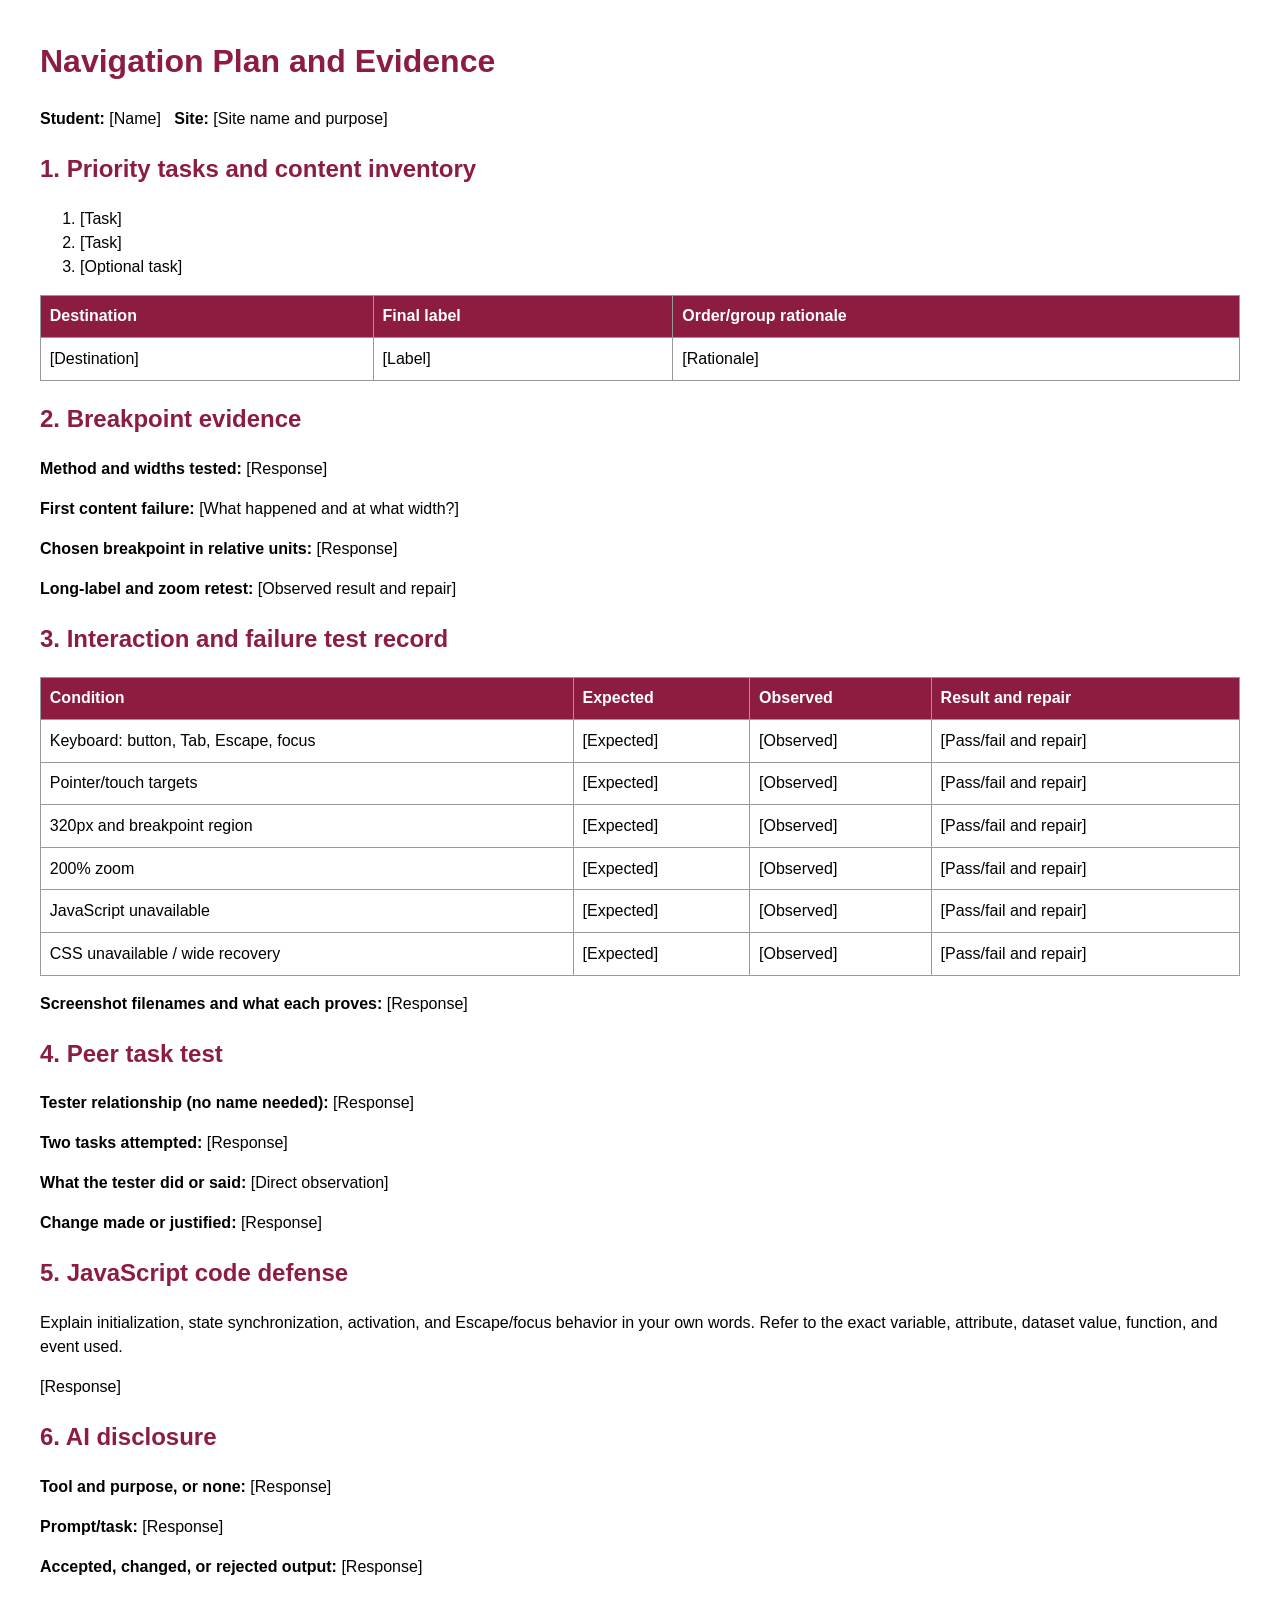
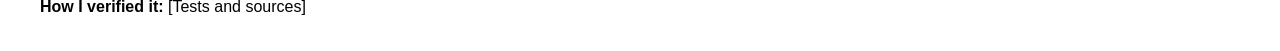
==== navigation-plan.html @ 7ec597da "Initial commit- starter files (no changes)" ====
<!doctype html><html lang="en"><head><meta charset="utf-8"><title>Navigation Plan and Evidence</title><style>body{max-width:75rem;margin:auto;padding:1rem;font:1rem/1.5 Arial,sans-serif}h1,h2{color:#8c1d40}table{width:100%;border-collapse:collapse}th,td{border:1px solid #999;padding:.55rem;text-align:left;vertical-align:top}th{background:#8c1d40;color:#fff}</style></head><body>
<h1>Navigation Plan and Evidence</h1><p><strong>Student:</strong> [Name] &nbsp; <strong>Site:</strong> [Site name and purpose]</p>
<h2>1. Priority tasks and content inventory</h2><ol><li>[Task]</li><li>[Task]</li><li>[Optional task]</li></ol><table><tr><th>Destination</th><th>Final label</th><th>Order/group rationale</th></tr><tr><td>[Destination]</td><td>[Label]</td><td>[Rationale]</td></tr></table>
<h2>2. Breakpoint evidence</h2><p><strong>Method and widths tested:</strong> [Response]</p><p><strong>First content failure:</strong> [What happened and at what width?]</p><p><strong>Chosen breakpoint in relative units:</strong> [Response]</p><p><strong>Long-label and zoom retest:</strong> [Observed result and repair]</p>
<h2>3. Interaction and failure test record</h2><table><tr><th>Condition</th><th>Expected</th><th>Observed</th><th>Result and repair</th></tr><tr><td>Keyboard: button, Tab, Escape, focus</td><td>[Expected]</td><td>[Observed]</td><td>[Pass/fail and repair]</td></tr><tr><td>Pointer/touch targets</td><td>[Expected]</td><td>[Observed]</td><td>[Pass/fail and repair]</td></tr><tr><td>320px and breakpoint region</td><td>[Expected]</td><td>[Observed]</td><td>[Pass/fail and repair]</td></tr><tr><td>200% zoom</td><td>[Expected]</td><td>[Observed]</td><td>[Pass/fail and repair]</td></tr><tr><td>JavaScript unavailable</td><td>[Expected]</td><td>[Observed]</td><td>[Pass/fail and repair]</td></tr><tr><td>CSS unavailable / wide recovery</td><td>[Expected]</td><td>[Observed]</td><td>[Pass/fail and repair]</td></tr></table><p><strong>Screenshot filenames and what each proves:</strong> [Response]</p>
<h2>4. Peer task test</h2><p><strong>Tester relationship (no name needed):</strong> [Response]</p><p><strong>Two tasks attempted:</strong> [Response]</p><p><strong>What the tester did or said:</strong> [Direct observation]</p><p><strong>Change made or justified:</strong> [Response]</p>
<h2>5. JavaScript code defense</h2><p>Explain initialization, state synchronization, activation, and Escape/focus behavior in your own words. Refer to the exact variable, attribute, dataset value, function, and event used.</p><p>[Response]</p>
<h2>6. AI disclosure</h2><p><strong>Tool and purpose, or none:</strong> [Response]</p><p><strong>Prompt/task:</strong> [Response]</p><p><strong>Accepted, changed, or rejected output:</strong> [Response]</p><p><strong>How I verified it:</strong> [Tests and sources]</p>
</body></html>
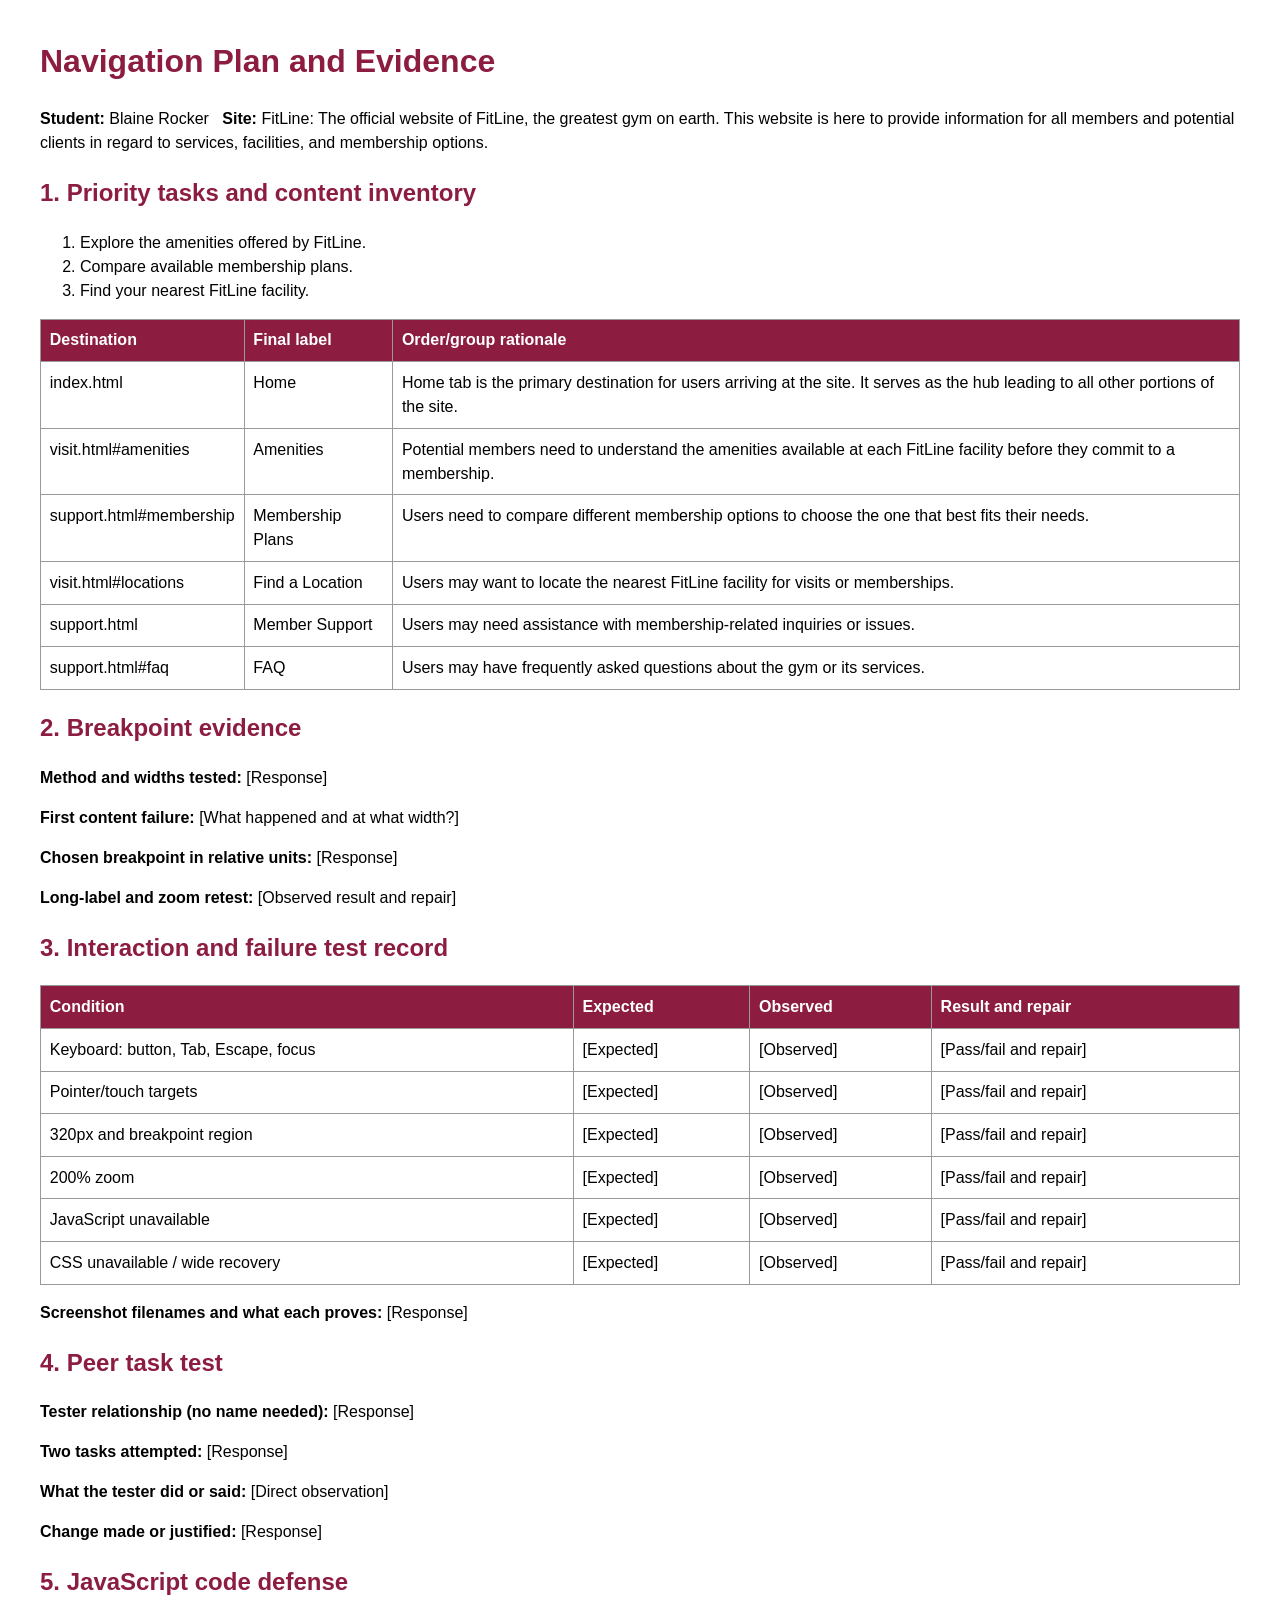
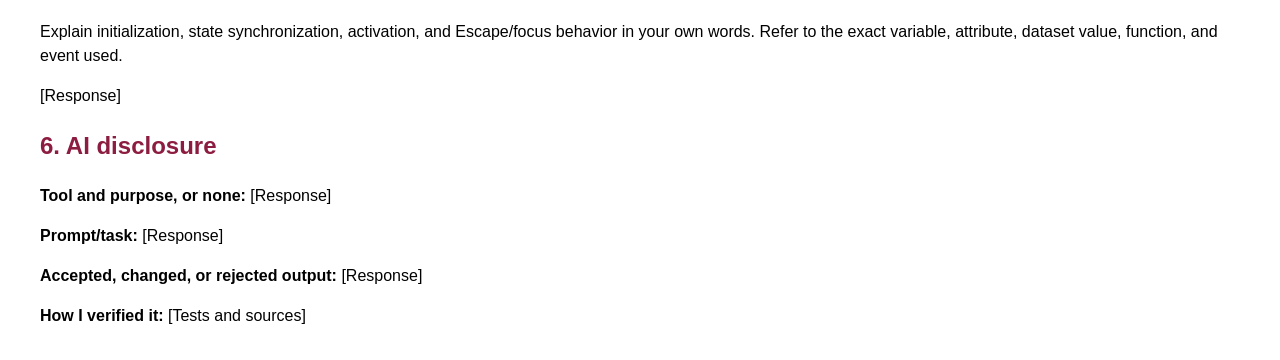
==== commit 90b36437: "defined site and site purpose, priority tasks and navigation" ====
--- a/navigation-plan.html
+++ b/navigation-plan.html
@@ -1,9 +1,153 @@
-<!doctype html><html lang="en"><head><meta charset="utf-8"><title>Navigation Plan and Evidence</title><style>body{max-width:75rem;margin:auto;padding:1rem;font:1rem/1.5 Arial,sans-serif}h1,h2{color:#8c1d40}table{width:100%;border-collapse:collapse}th,td{border:1px solid #999;padding:.55rem;text-align:left;vertical-align:top}th{background:#8c1d40;color:#fff}</style></head><body>
-<h1>Navigation Plan and Evidence</h1><p><strong>Student:</strong> [Name] &nbsp; <strong>Site:</strong> [Site name and purpose]</p>
-<h2>1. Priority tasks and content inventory</h2><ol><li>[Task]</li><li>[Task]</li><li>[Optional task]</li></ol><table><tr><th>Destination</th><th>Final label</th><th>Order/group rationale</th></tr><tr><td>[Destination]</td><td>[Label]</td><td>[Rationale]</td></tr></table>
-<h2>2. Breakpoint evidence</h2><p><strong>Method and widths tested:</strong> [Response]</p><p><strong>First content failure:</strong> [What happened and at what width?]</p><p><strong>Chosen breakpoint in relative units:</strong> [Response]</p><p><strong>Long-label and zoom retest:</strong> [Observed result and repair]</p>
-<h2>3. Interaction and failure test record</h2><table><tr><th>Condition</th><th>Expected</th><th>Observed</th><th>Result and repair</th></tr><tr><td>Keyboard: button, Tab, Escape, focus</td><td>[Expected]</td><td>[Observed]</td><td>[Pass/fail and repair]</td></tr><tr><td>Pointer/touch targets</td><td>[Expected]</td><td>[Observed]</td><td>[Pass/fail and repair]</td></tr><tr><td>320px and breakpoint region</td><td>[Expected]</td><td>[Observed]</td><td>[Pass/fail and repair]</td></tr><tr><td>200% zoom</td><td>[Expected]</td><td>[Observed]</td><td>[Pass/fail and repair]</td></tr><tr><td>JavaScript unavailable</td><td>[Expected]</td><td>[Observed]</td><td>[Pass/fail and repair]</td></tr><tr><td>CSS unavailable / wide recovery</td><td>[Expected]</td><td>[Observed]</td><td>[Pass/fail and repair]</td></tr></table><p><strong>Screenshot filenames and what each proves:</strong> [Response]</p>
-<h2>4. Peer task test</h2><p><strong>Tester relationship (no name needed):</strong> [Response]</p><p><strong>Two tasks attempted:</strong> [Response]</p><p><strong>What the tester did or said:</strong> [Direct observation]</p><p><strong>Change made or justified:</strong> [Response]</p>
-<h2>5. JavaScript code defense</h2><p>Explain initialization, state synchronization, activation, and Escape/focus behavior in your own words. Refer to the exact variable, attribute, dataset value, function, and event used.</p><p>[Response]</p>
-<h2>6. AI disclosure</h2><p><strong>Tool and purpose, or none:</strong> [Response]</p><p><strong>Prompt/task:</strong> [Response]</p><p><strong>Accepted, changed, or rejected output:</strong> [Response]</p><p><strong>How I verified it:</strong> [Tests and sources]</p>
-</body></html>
+<!doctype html>
+<html lang="en">
+
+<head>
+    <meta charset="utf-8">
+    <title>Navigation Plan and Evidence</title>
+    <style>
+        body {
+            max-width: 75rem;
+            margin: auto;
+            padding: 1rem;
+            font: 1rem/1.5 Arial, sans-serif
+        }
+
+        h1,
+        h2 {
+            color: #8c1d40
+        }
+
+        table {
+            width: 100%;
+            border-collapse: collapse
+        }
+
+        th,
+        td {
+            border: 1px solid #999;
+            padding: .55rem;
+            text-align: left;
+            vertical-align: top
+        }
+
+        th {
+            background: #8c1d40;
+            color: #fff
+        }
+    </style>
+</head>
+
+<body>
+    <h1>Navigation Plan and Evidence</h1>
+    <p><strong>Student:</strong> Blaine Rocker &nbsp; <strong>Site:</strong> FitLine: The official website of FitLine, the greatest gym on earth. This website is here to provide information for all members and potential clients in regard to services, facilities, and membership options.</p>
+    <h2>1. Priority tasks and content inventory</h2>
+    <ol>
+        <li>Explore the amenities offered by FitLine.</li>
+        <li>Compare available membership plans.</li>
+        <li>Find your nearest FitLine facility.</li>
+    </ol>
+    <table>
+        <tr>
+            <th>Destination</th>
+            <th>Final label</th>
+            <th>Order/group rationale</th>
+        </tr>
+        <tr>
+            <td>index.html</td>
+            <td>Home</td>
+            <td>Home tab is the primary destination for users arriving at the site. It serves as the hub leading to all other portions of the site.</td>
+        </tr>
+          <tr>
+            <td>visit.html#amenities</td>
+            <td>Amenities</td>
+            <td>Potential members need to understand the amenities available at each FitLine facility before they commit to a membership.</td>
+        </tr>
+          <tr>
+            <td>support.html#membership</td>
+            <td>Membership Plans</td>
+            <td>Users need to compare different membership options to choose the one that best fits their needs.</td>
+        </tr>
+          <tr>
+            <td>visit.html#locations</td>
+            <td>Find a Location</td>
+            <td>Users may want to locate the nearest FitLine facility for visits or memberships.</td>
+        </tr>
+          <tr>
+            <td>support.html</td>
+            <td>Member Support</td>
+            <td>Users may need assistance with membership-related inquiries or issues.</td>
+        </tr>
+          <tr>
+            <td>support.html#faq</td>
+            <td>FAQ</td>
+            <td>Users may have frequently asked questions about the gym or its services.</td>
+        </tr>
+    </table>
+    <h2>2. Breakpoint evidence</h2>
+    <p><strong>Method and widths tested:</strong> [Response]</p>
+    <p><strong>First content failure:</strong> [What happened and at what width?]</p>
+    <p><strong>Chosen breakpoint in relative units:</strong> [Response]</p>
+    <p><strong>Long-label and zoom retest:</strong> [Observed result and repair]</p>
+    <h2>3. Interaction and failure test record</h2>
+    <table>
+        <tr>
+            <th>Condition</th>
+            <th>Expected</th>
+            <th>Observed</th>
+            <th>Result and repair</th>
+        </tr>
+        <tr>
+            <td>Keyboard: button, Tab, Escape, focus</td>
+            <td>[Expected]</td>
+            <td>[Observed]</td>
+            <td>[Pass/fail and repair]</td>
+        </tr>
+        <tr>
+            <td>Pointer/touch targets</td>
+            <td>[Expected]</td>
+            <td>[Observed]</td>
+            <td>[Pass/fail and repair]</td>
+        </tr>
+        <tr>
+            <td>320px and breakpoint region</td>
+            <td>[Expected]</td>
+            <td>[Observed]</td>
+            <td>[Pass/fail and repair]</td>
+        </tr>
+        <tr>
+            <td>200% zoom</td>
+            <td>[Expected]</td>
+            <td>[Observed]</td>
+            <td>[Pass/fail and repair]</td>
+        </tr>
+        <tr>
+            <td>JavaScript unavailable</td>
+            <td>[Expected]</td>
+            <td>[Observed]</td>
+            <td>[Pass/fail and repair]</td>
+        </tr>
+        <tr>
+            <td>CSS unavailable / wide recovery</td>
+            <td>[Expected]</td>
+            <td>[Observed]</td>
+            <td>[Pass/fail and repair]</td>
+        </tr>
+    </table>
+    <p><strong>Screenshot filenames and what each proves:</strong> [Response]</p>
+    <h2>4. Peer task test</h2>
+    <p><strong>Tester relationship (no name needed):</strong> [Response]</p>
+    <p><strong>Two tasks attempted:</strong> [Response]</p>
+    <p><strong>What the tester did or said:</strong> [Direct observation]</p>
+    <p><strong>Change made or justified:</strong> [Response]</p>
+    <h2>5. JavaScript code defense</h2>
+    <p>Explain initialization, state synchronization, activation, and Escape/focus behavior in your own words. Refer to
+        the exact variable, attribute, dataset value, function, and event used.</p>
+    <p>[Response]</p>
+    <h2>6. AI disclosure</h2>
+    <p><strong>Tool and purpose, or none:</strong> [Response]</p>
+    <p><strong>Prompt/task:</strong> [Response]</p>
+    <p><strong>Accepted, changed, or rejected output:</strong> [Response]</p>
+    <p><strong>How I verified it:</strong> [Tests and sources]</p>
+</body>
+
+</html>
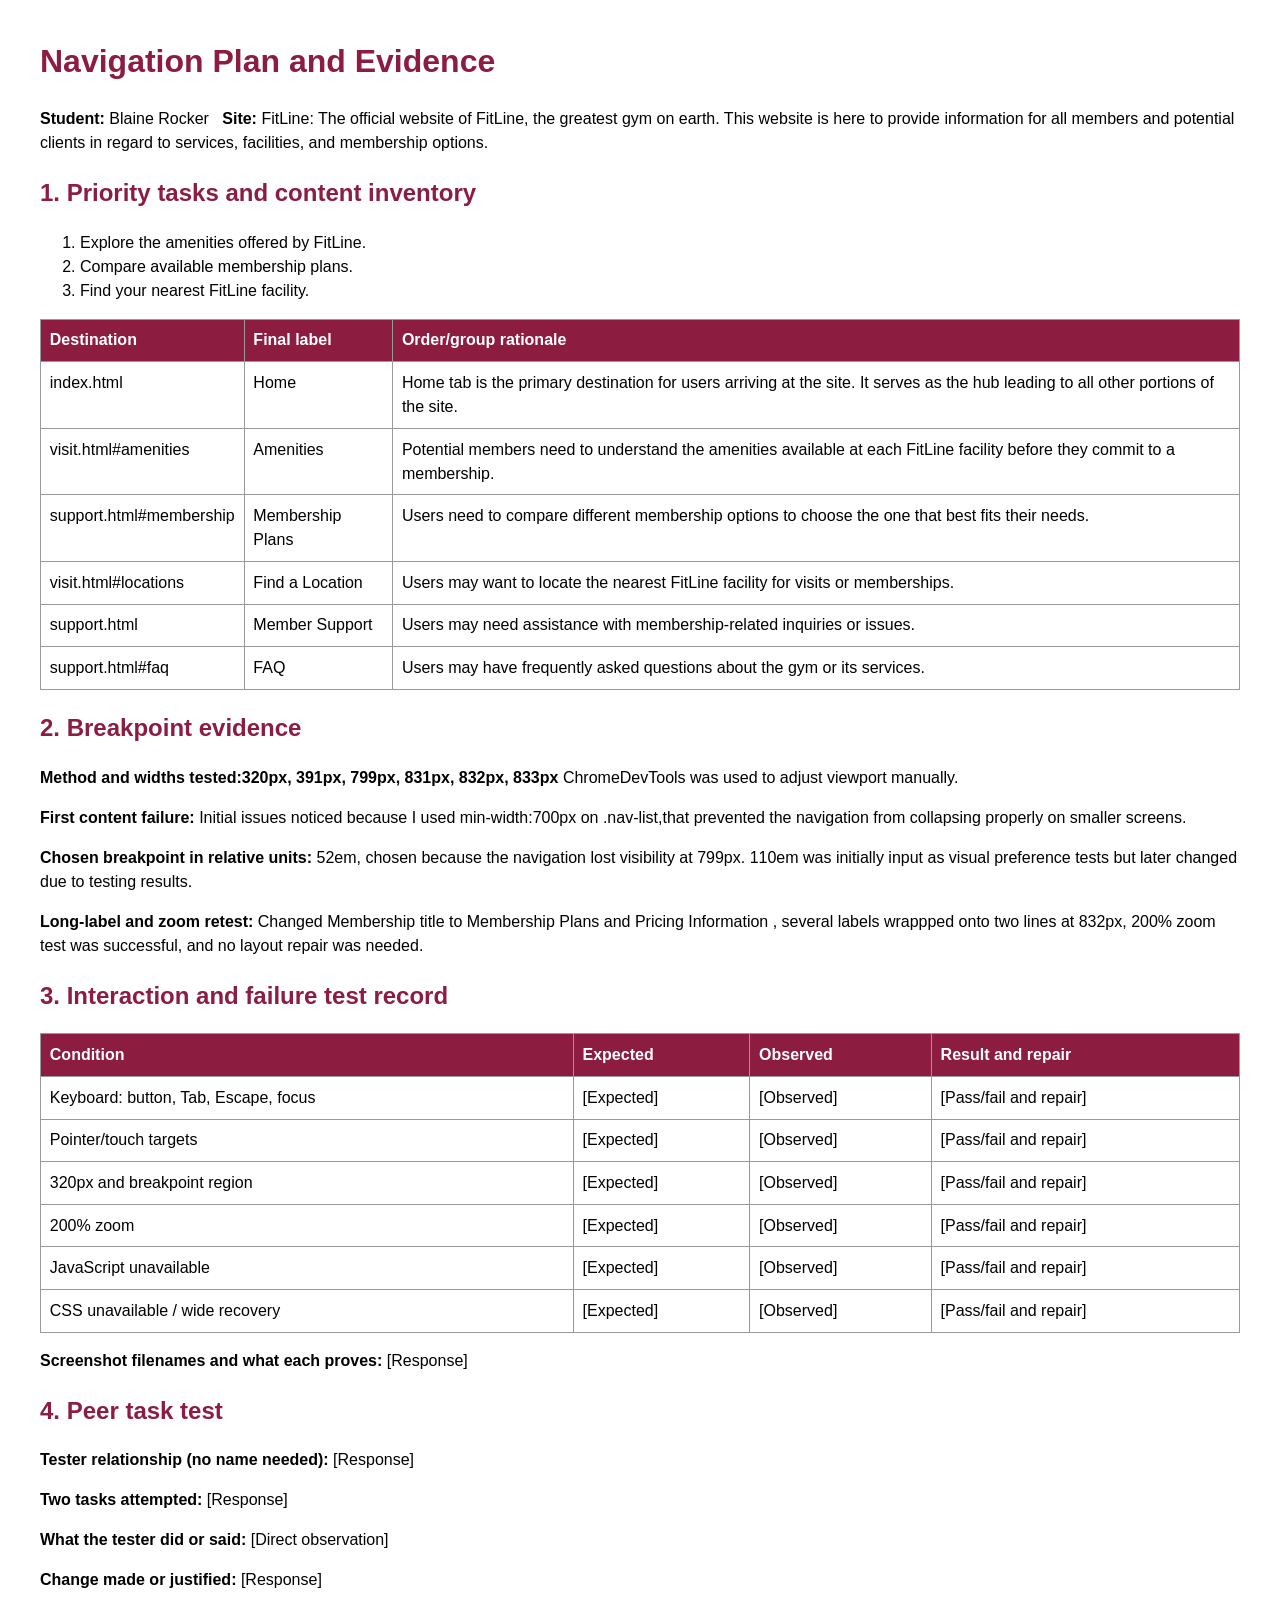
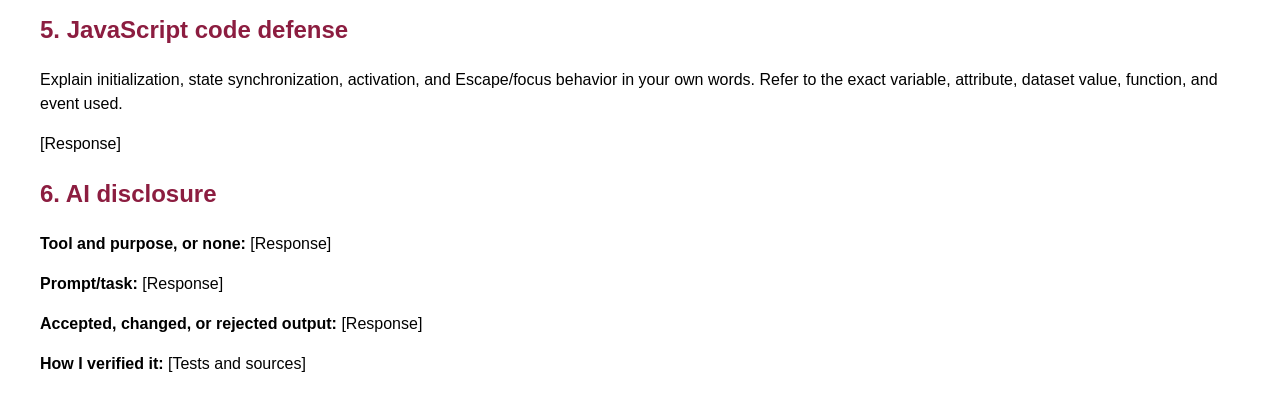
==== commit ba3fae1c: "minimal js added, styles css breakpoint added" ====
--- a/navigation-plan.html
+++ b/navigation-plan.html
@@ -84,10 +84,10 @@
         </tr>
     </table>
     <h2>2. Breakpoint evidence</h2>
-    <p><strong>Method and widths tested:</strong> [Response]</p>
-    <p><strong>First content failure:</strong> [What happened and at what width?]</p>
-    <p><strong>Chosen breakpoint in relative units:</strong> [Response]</p>
-    <p><strong>Long-label and zoom retest:</strong> [Observed result and repair]</p>
+    <p><strong>Method and widths tested:320px, 391px, 799px, 831px, 832px, 833px</strong> ChromeDevTools was used to adjust viewport manually.</p>
+    <p><strong>First content failure:</strong> Initial issues noticed because I used min-width:700px on .nav-list,that prevented the navigation from collapsing properly on smaller screens.</p>
+    <p><strong>Chosen breakpoint in relative units:</strong> 52em, chosen because the navigation lost visibility at 799px. 110em was initially input as visual preference tests but later changed due to testing results. </p>
+    <p><strong>Long-label and zoom retest:</strong> Changed Membership title to Membership Plans and Pricing Information , several labels wrappped onto two lines at 832px, 200% zoom test was successful, and no layout repair was needed.</p>
     <h2>3. Interaction and failure test record</h2>
     <table>
         <tr>
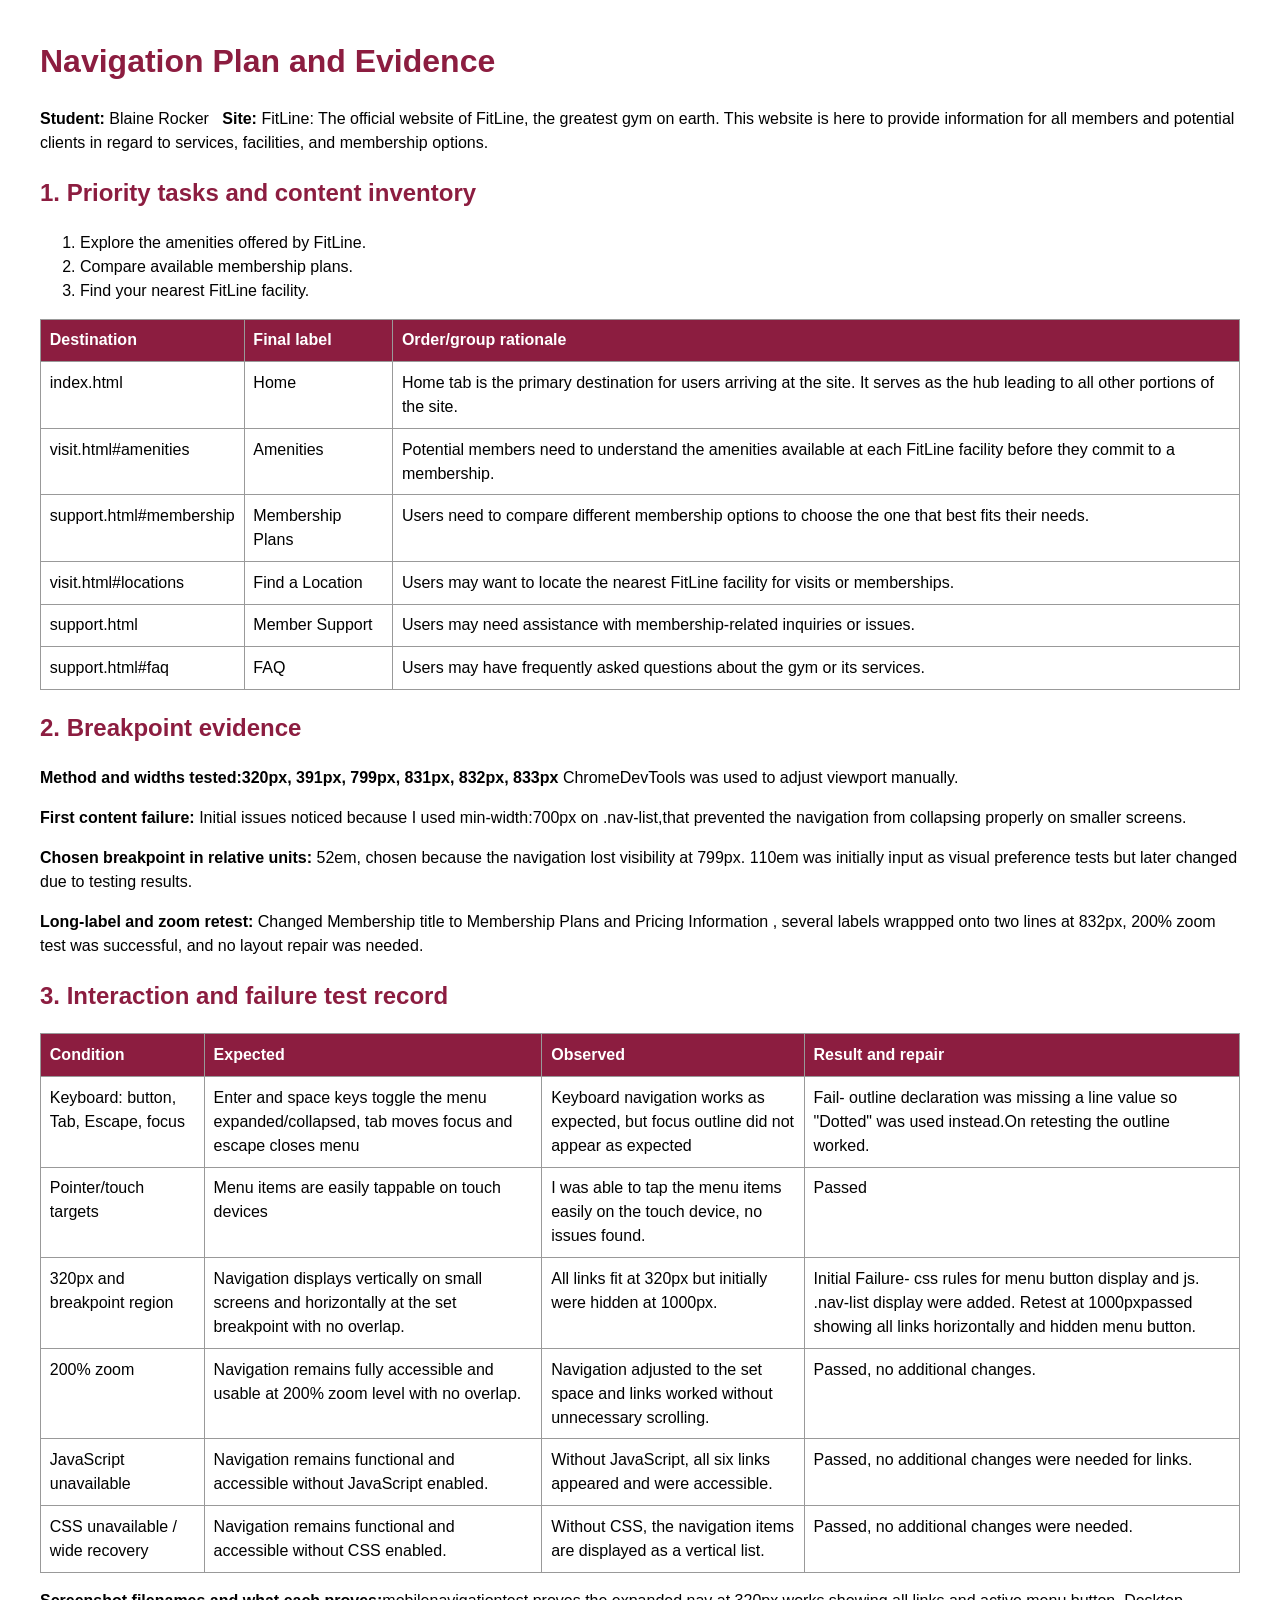
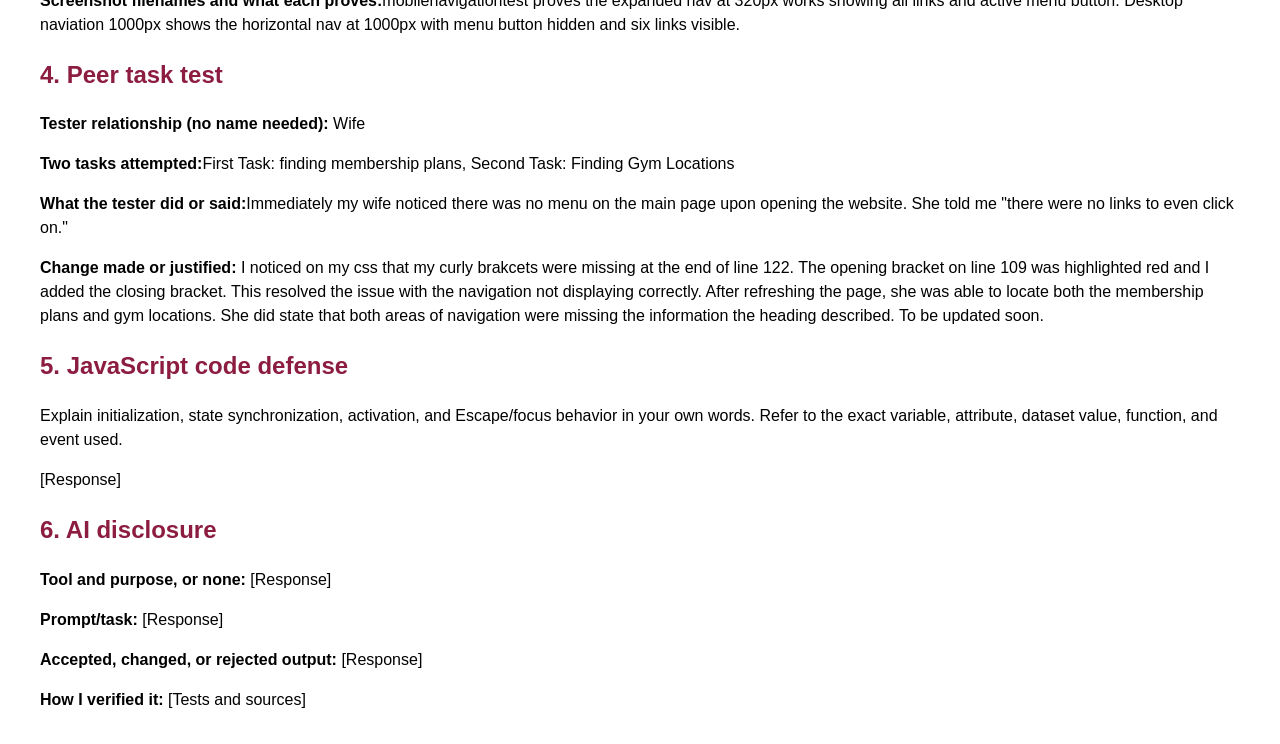
==== commit 7bcdce48: "Interaction and Peer Test Results, CSS changed from peer test observation" ====
--- a/navigation-plan.html
+++ b/navigation-plan.html
@@ -98,47 +98,47 @@
         </tr>
         <tr>
             <td>Keyboard: button, Tab, Escape, focus</td>
-            <td>[Expected]</td>
-            <td>[Observed]</td>
-            <td>[Pass/fail and repair]</td>
+            <td>Enter and space keys toggle the menu expanded/collapsed, tab moves focus and escape closes menu</td>
+            <td>Keyboard navigation works as expected, but focus outline did not appear as expected</td>
+            <td>Fail- outline declaration was missing a line value so "Dotted" was used instead.On retesting the outline worked.</td>
         </tr>
         <tr>
             <td>Pointer/touch targets</td>
-            <td>[Expected]</td>
-            <td>[Observed]</td>
-            <td>[Pass/fail and repair]</td>
+            <td>Menu items are easily tappable on touch devices</td>
+            <td>I was able to tap the menu items easily on the touch device, no issues found.</td>
+            <td>Passed</td>
         </tr>
         <tr>
             <td>320px and breakpoint region</td>
-            <td>[Expected]</td>
-            <td>[Observed]</td>
-            <td>[Pass/fail and repair]</td>
+            <td>Navigation displays vertically on small screens and horizontally at the set breakpoint with no overlap. </td>
+            <td>All links fit at 320px but initially were hidden at 1000px.</td>
+            <td>Initial Failure- css rules for menu button display and js. .nav-list display were added. Retest at 1000pxpassed showing all links horizontally and hidden menu button.</td>
         </tr>
         <tr>
             <td>200% zoom</td>
-            <td>[Expected]</td>
-            <td>[Observed]</td>
-            <td>[Pass/fail and repair]</td>
+            <td>Navigation remains fully accessible and usable at 200% zoom level with no overlap.</td>
+            <td>Navigation adjusted to the set space and links worked without unnecessary scrolling.</td>
+            <td>Passed, no additional changes.</td>
         </tr>
         <tr>
             <td>JavaScript unavailable</td>
-            <td>[Expected]</td>
-            <td>[Observed]</td>
-            <td>[Pass/fail and repair]</td>
+            <td>Navigation remains functional and accessible without JavaScript enabled.</td>
+            <td>Without JavaScript, all six links appeared and were accessible.</td>
+            <td>Passed, no additional changes were needed for links.</td>
         </tr>
         <tr>
             <td>CSS unavailable / wide recovery</td>
-            <td>[Expected]</td>
-            <td>[Observed]</td>
-            <td>[Pass/fail and repair]</td>
+            <td>Navigation remains functional and accessible without CSS enabled.</td>
+            <td>Without CSS, the navigation items are displayed as a vertical list.</td>
+            <td>Passed, no additional changes were needed.</td>
         </tr>
     </table>
-    <p><strong>Screenshot filenames and what each proves:</strong> [Response]</p>
+    <p><strong>Screenshot filenames and what each proves:</strong>mobilenavigationtest proves the expanded nav at 320px works showing all links and active menu button. Desktop naviation 1000px shows the horizontal nav at 1000px with menu button hidden and six links visible. </p>
     <h2>4. Peer task test</h2>
-    <p><strong>Tester relationship (no name needed):</strong> [Response]</p>
-    <p><strong>Two tasks attempted:</strong> [Response]</p>
-    <p><strong>What the tester did or said:</strong> [Direct observation]</p>
-    <p><strong>Change made or justified:</strong> [Response]</p>
+    <p><strong>Tester relationship (no name needed):</strong> Wife</p>
+    <p><strong>Two tasks attempted:</strong>First Task: finding membership plans, Second Task: Finding Gym Locations</p>
+    <p><strong>What the tester did or said:</strong>Immediately my wife noticed there was no menu on the main page upon opening the website. She told me "there were no links to even click on."</p>
+    <p><strong>Change made or justified:</strong> I noticed on my css that my curly brakcets were missing at the end of line 122. The opening bracket on line 109 was highlighted red and I added the closing bracket. This resolved the issue with the navigation not displaying correctly. After refreshing the page, she was able to locate both the membership plans and gym locations. She did state that both areas of navigation were missing the information the heading described. To be updated soon.</p>
     <h2>5. JavaScript code defense</h2>
     <p>Explain initialization, state synchronization, activation, and Escape/focus behavior in your own words. Refer to
         the exact variable, attribute, dataset value, function, and event used.</p>
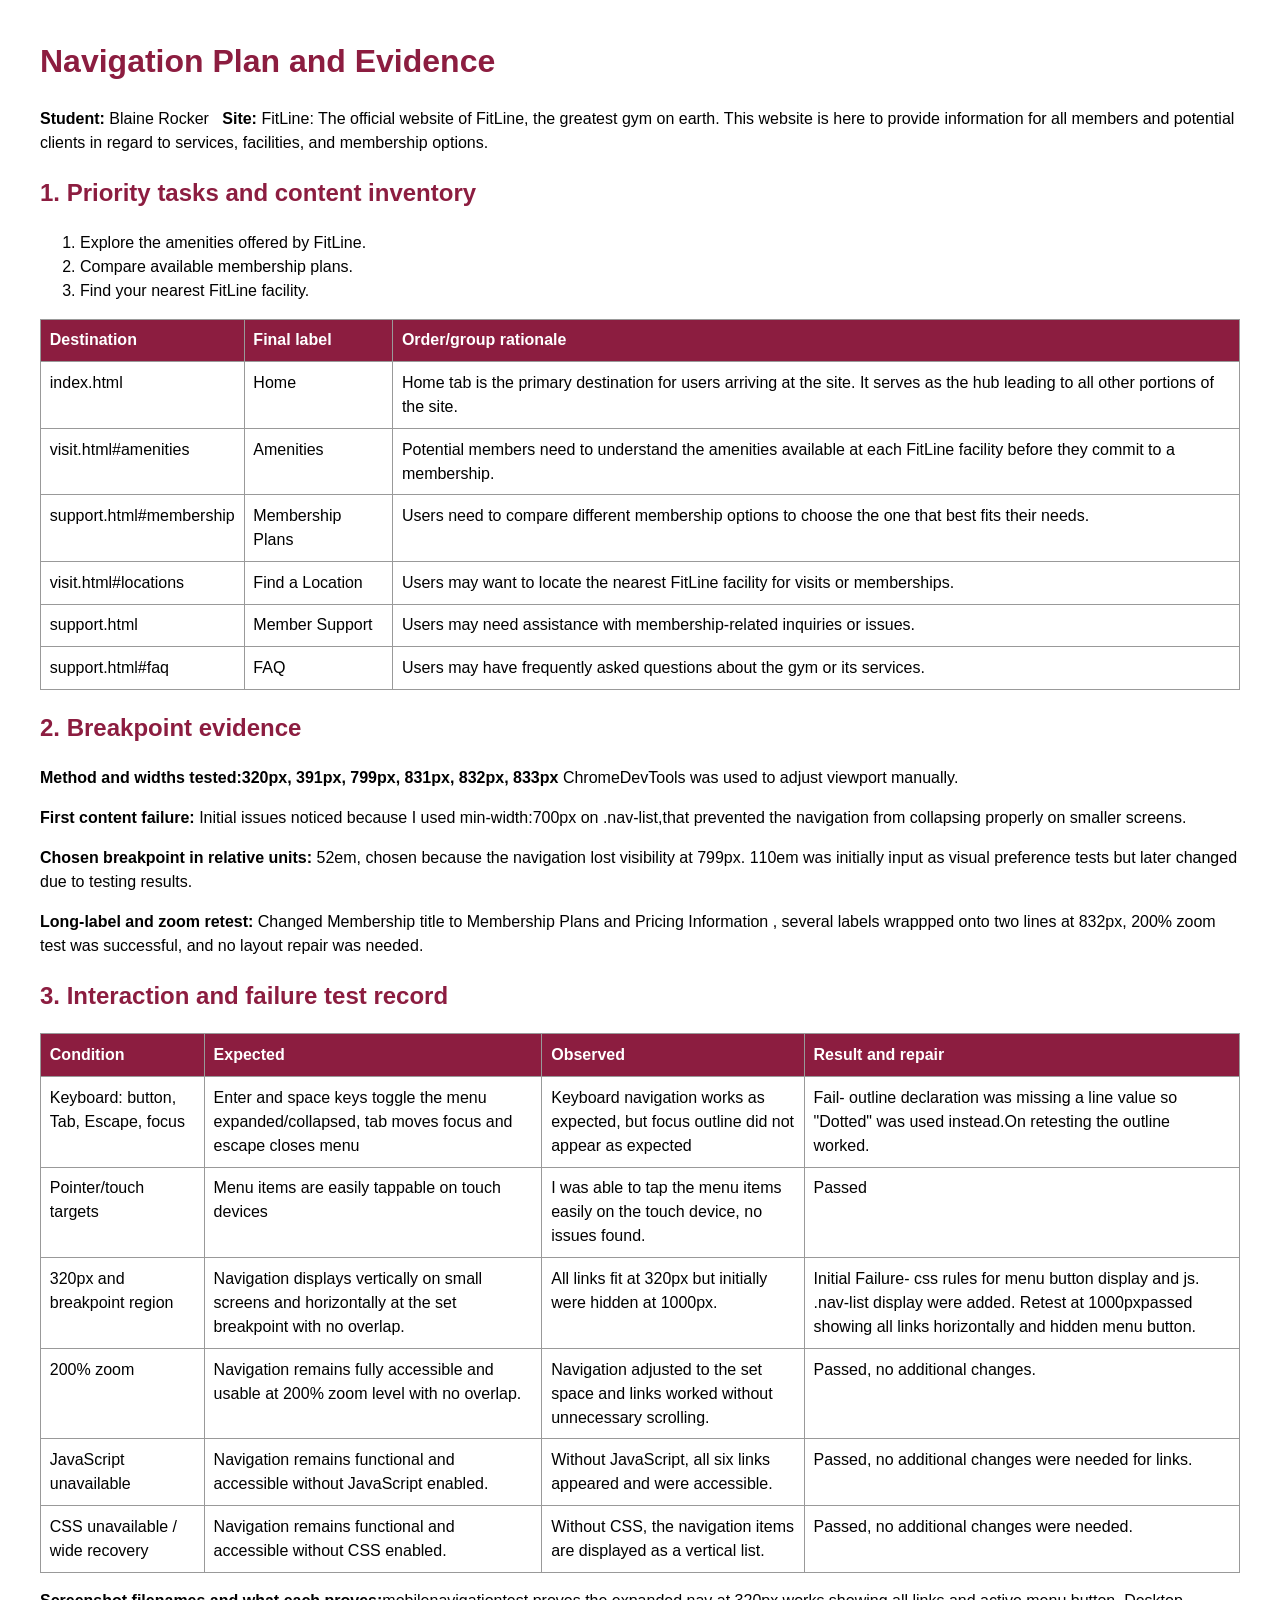
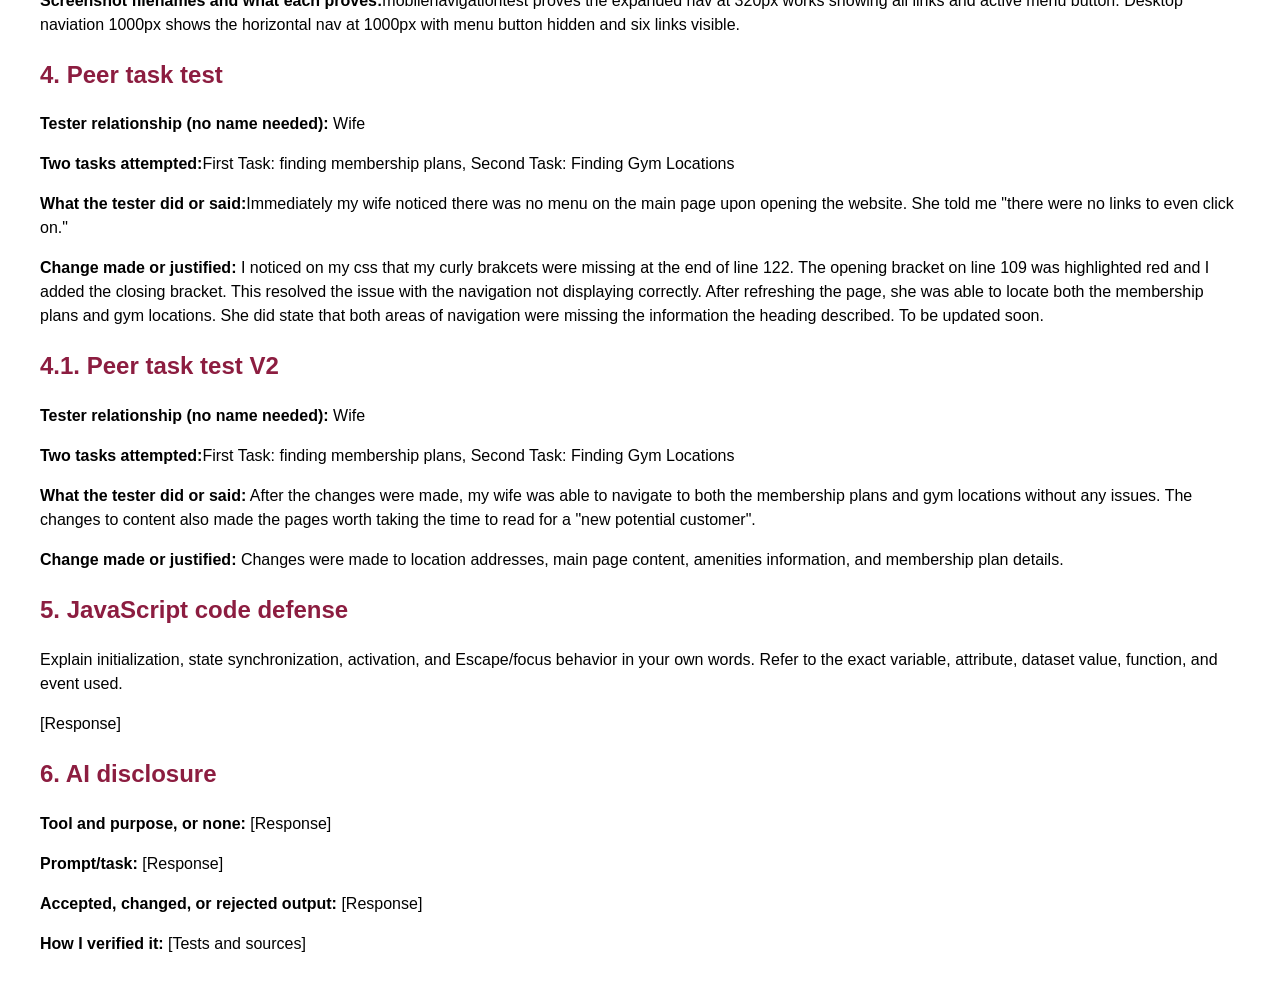
==== commit 6778df07: "Updates made to fill in content on main pages after peer test. (Locations, Membership info, main pag" ====
--- a/navigation-plan.html
+++ b/navigation-plan.html
@@ -139,6 +139,11 @@
     <p><strong>Two tasks attempted:</strong>First Task: finding membership plans, Second Task: Finding Gym Locations</p>
     <p><strong>What the tester did or said:</strong>Immediately my wife noticed there was no menu on the main page upon opening the website. She told me "there were no links to even click on."</p>
     <p><strong>Change made or justified:</strong> I noticed on my css that my curly brakcets were missing at the end of line 122. The opening bracket on line 109 was highlighted red and I added the closing bracket. This resolved the issue with the navigation not displaying correctly. After refreshing the page, she was able to locate both the membership plans and gym locations. She did state that both areas of navigation were missing the information the heading described. To be updated soon.</p>
+     <h2>4.1. Peer task test V2</h2>
+    <p><strong>Tester relationship (no name needed):</strong> Wife</p>
+    <p><strong>Two tasks attempted:</strong>First Task: finding membership plans, Second Task: Finding Gym Locations</p>
+    <p><strong>What the tester did or said:</strong> After the changes were made, my wife was able to navigate to both the membership plans and gym locations without any issues. The changes to content also made the pages worth taking the time to read for a "new potential customer".</p>
+    <p><strong>Change made or justified:</strong> Changes were made to location addresses, main page content, amenities information, and membership plan details.</p>
     <h2>5. JavaScript code defense</h2>
     <p>Explain initialization, state synchronization, activation, and Escape/focus behavior in your own words. Refer to
         the exact variable, attribute, dataset value, function, and event used.</p>
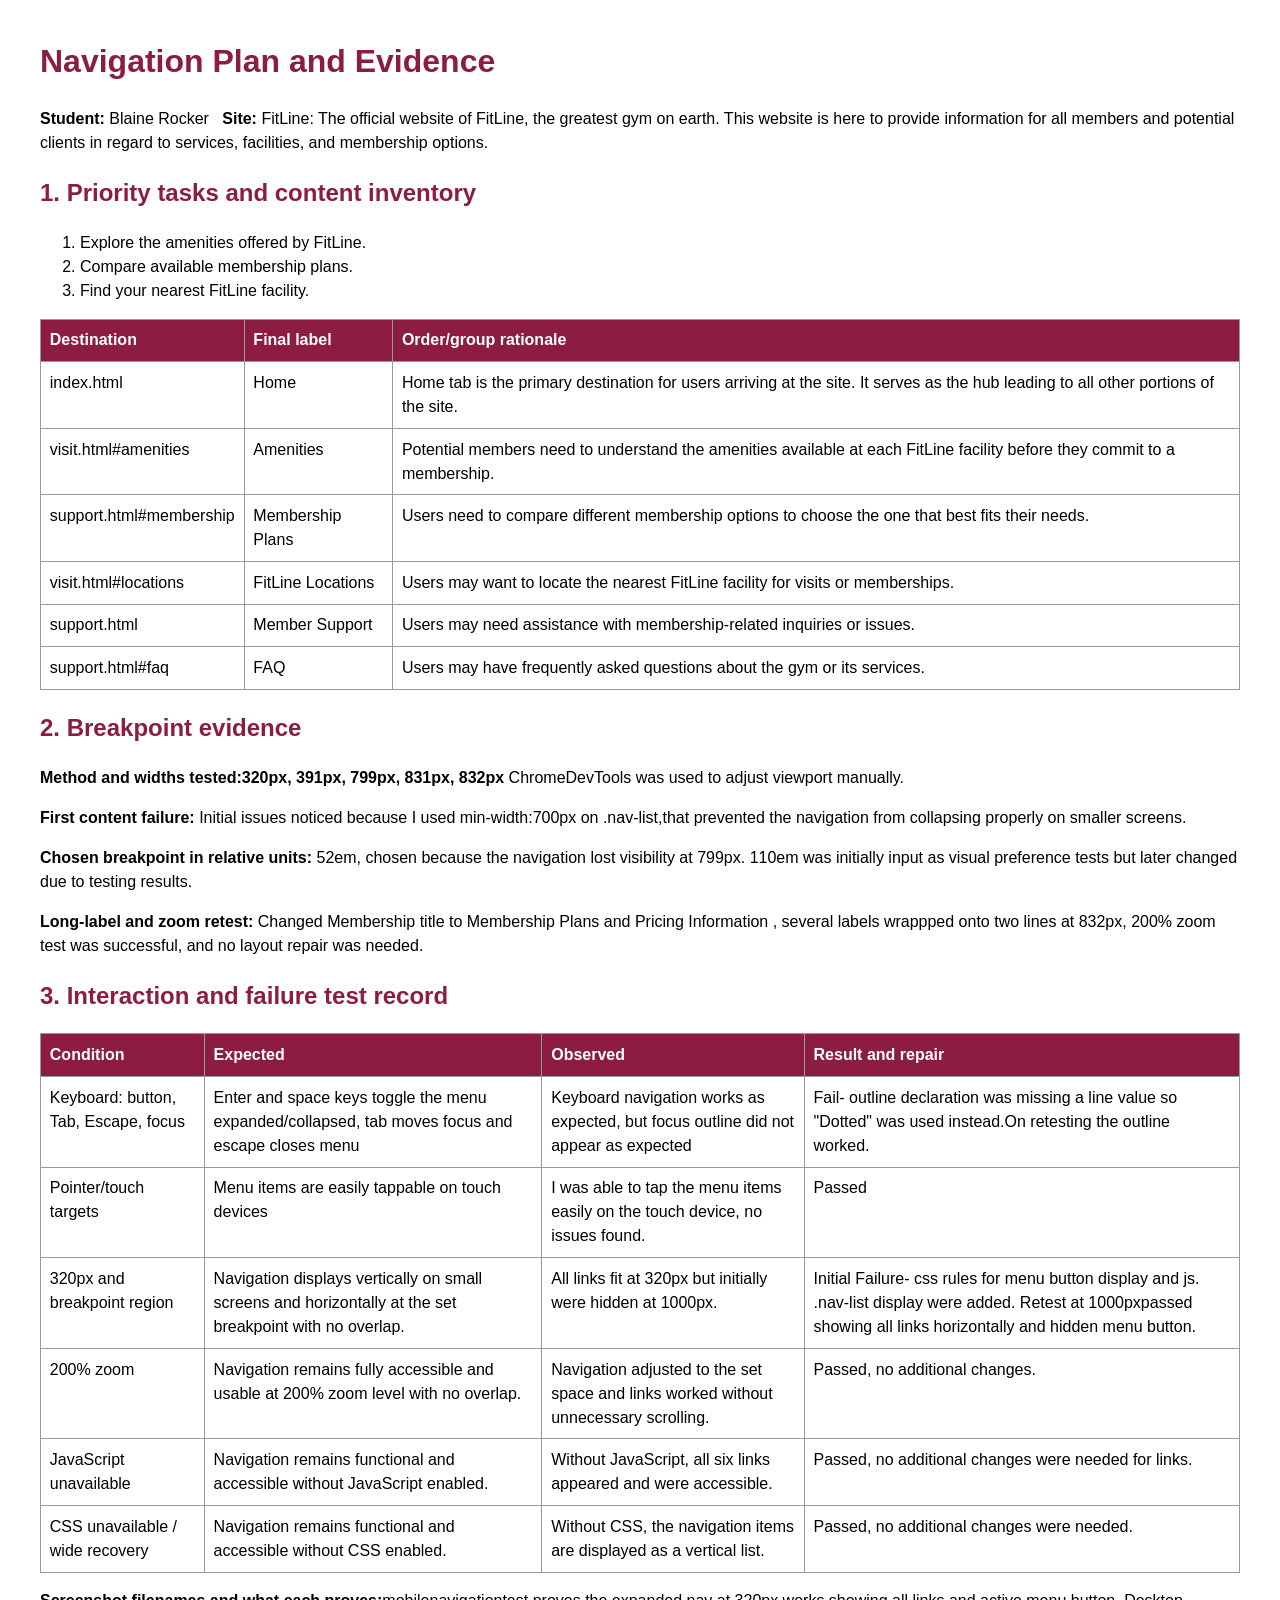
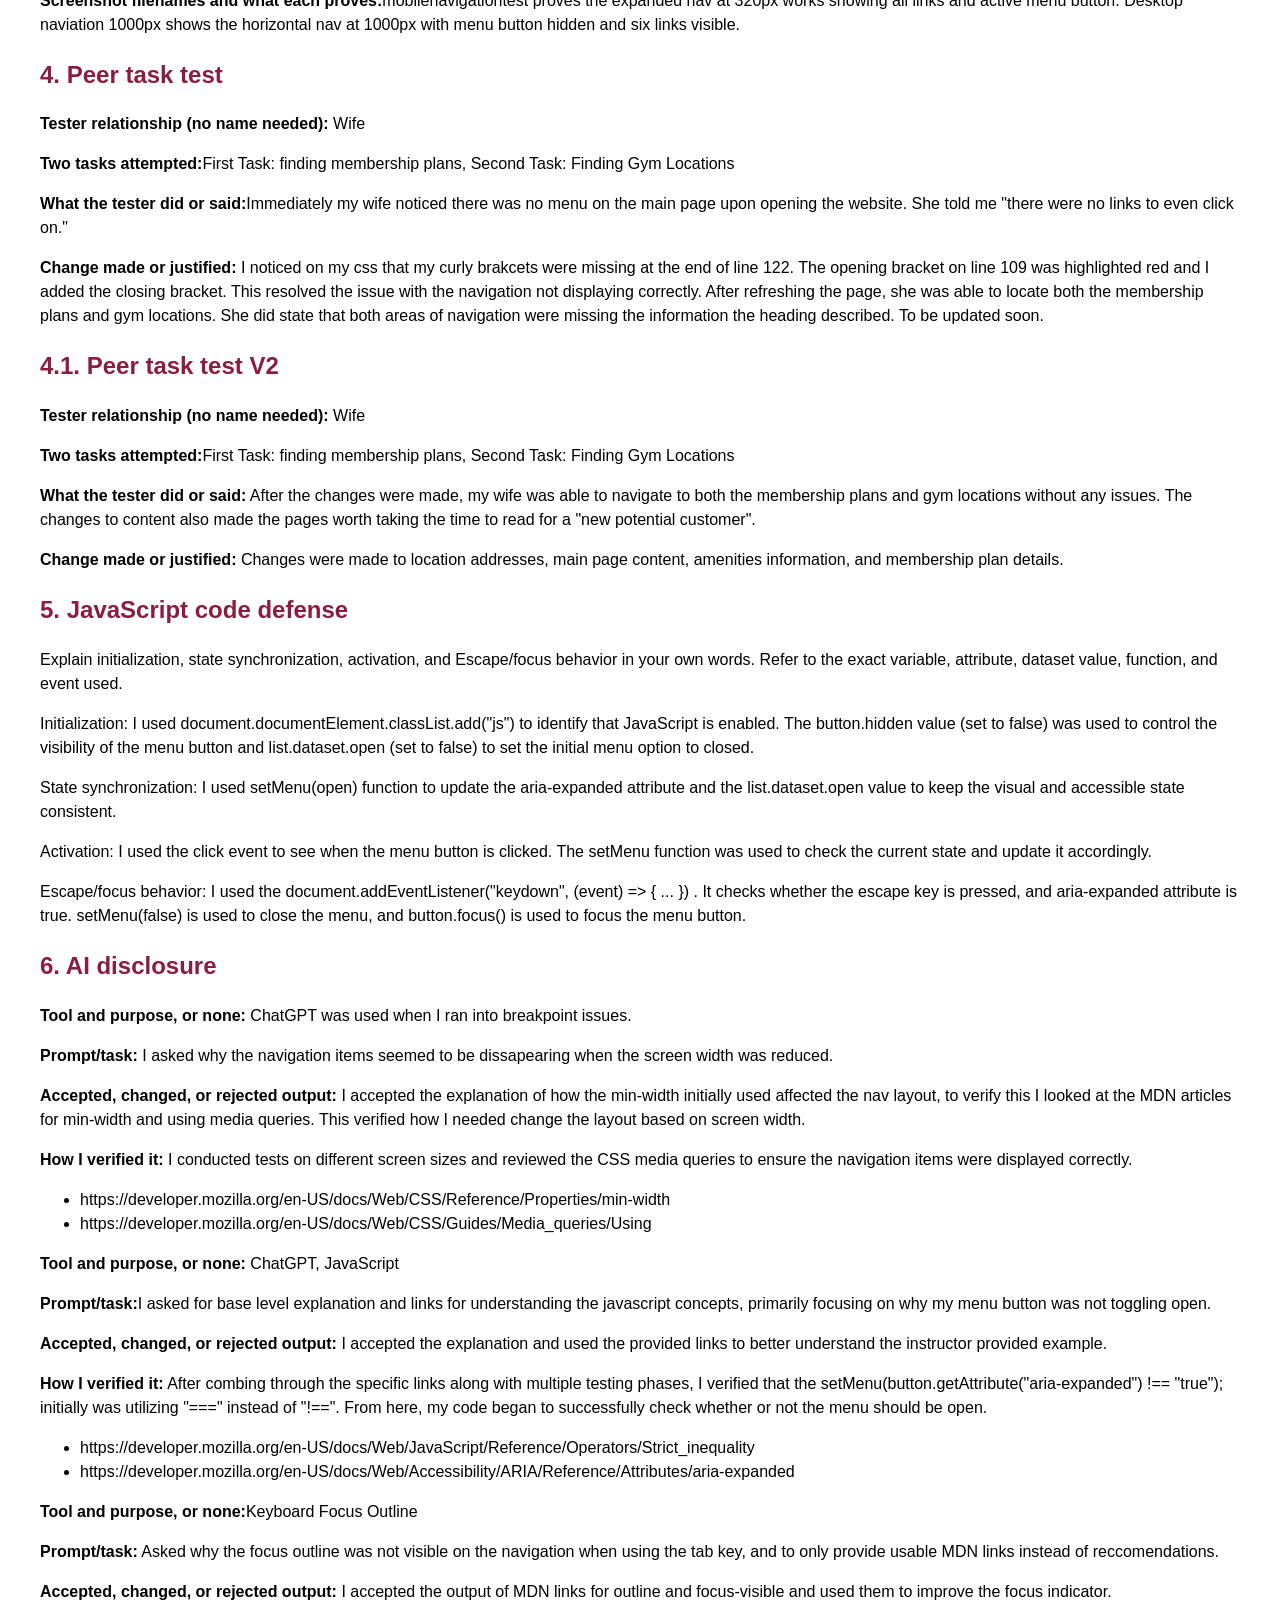
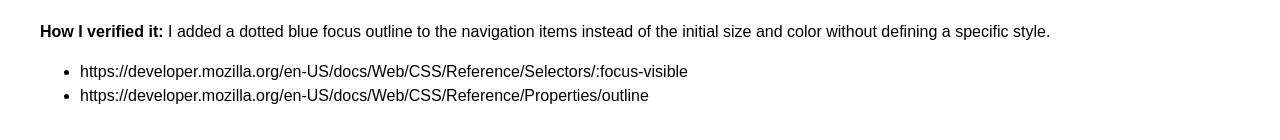
==== commit 4a4ccc7c: "Final polishing changes made, fixed validatoin errors and finalized navigation documentation" ====
--- a/navigation-plan.html
+++ b/navigation-plan.html
@@ -69,7 +69,7 @@
         </tr>
           <tr>
             <td>visit.html#locations</td>
-            <td>Find a Location</td>
+            <td>FitLine Locations</td>
             <td>Users may want to locate the nearest FitLine facility for visits or memberships.</td>
         </tr>
           <tr>
@@ -84,7 +84,7 @@
         </tr>
     </table>
     <h2>2. Breakpoint evidence</h2>
-    <p><strong>Method and widths tested:320px, 391px, 799px, 831px, 832px, 833px</strong> ChromeDevTools was used to adjust viewport manually.</p>
+    <p><strong>Method and widths tested:320px, 391px, 799px, 831px, 832px</strong> ChromeDevTools was used to adjust viewport manually.</p>
     <p><strong>First content failure:</strong> Initial issues noticed because I used min-width:700px on .nav-list,that prevented the navigation from collapsing properly on smaller screens.</p>
     <p><strong>Chosen breakpoint in relative units:</strong> 52em, chosen because the navigation lost visibility at 799px. 110em was initially input as visual preference tests but later changed due to testing results. </p>
     <p><strong>Long-label and zoom retest:</strong> Changed Membership title to Membership Plans and Pricing Information , several labels wrappped onto two lines at 832px, 200% zoom test was successful, and no layout repair was needed.</p>
@@ -147,12 +147,38 @@
     <h2>5. JavaScript code defense</h2>
     <p>Explain initialization, state synchronization, activation, and Escape/focus behavior in your own words. Refer to
         the exact variable, attribute, dataset value, function, and event used.</p>
-    <p>[Response]</p>
+    <p>Initialization: I used document.documentElement.classList.add("js") to identify that JavaScript is enabled. The button.hidden value (set to false) was used to control the visibility of the menu button and list.dataset.open (set to false) to set the initial menu option to closed.</p>
+    <p>State synchronization: I used setMenu(open) function to update the aria-expanded attribute and the list.dataset.open value to keep the visual and accessible state consistent.</p>
+    <p>Activation: I used the click event to see when the menu button is clicked. The setMenu function was used to check the current state and update it accordingly.</p>
+    <p>Escape/focus behavior: I used the document.addEventListener("keydown", (event) => { ... }) . It checks whether the escape key is pressed, and aria-expanded attribute is true. setMenu(false) is used to close the menu, and button.focus() is used to focus the menu button.</p>
     <h2>6. AI disclosure</h2>
-    <p><strong>Tool and purpose, or none:</strong> [Response]</p>
-    <p><strong>Prompt/task:</strong> [Response]</p>
-    <p><strong>Accepted, changed, or rejected output:</strong> [Response]</p>
-    <p><strong>How I verified it:</strong> [Tests and sources]</p>
+    <p><strong>Tool and purpose, or none:</strong> ChatGPT was used when I ran into breakpoint issues.</p>
+    <p><strong>Prompt/task:</strong> I asked why the navigation items seemed to be dissapearing when the screen width was reduced.</p>
+    <p><strong>Accepted, changed, or rejected output:</strong> I accepted the explanation of how the min-width initially used affected the nav layout, to verify this I looked at the MDN articles for min-width and using media queries. This verified how I needed change the layout based on screen width.</p>
+    <p><strong>How I verified it:</strong> I conducted tests on different screen sizes and reviewed the CSS media queries to ensure the navigation items were displayed correctly.</p>
+    <ul>
+        <li>https://developer.mozilla.org/en-US/docs/Web/CSS/Reference/Properties/min-width</li>
+        <li>https://developer.mozilla.org/en-US/docs/Web/CSS/Guides/Media_queries/Using</li>
+    </ul>
+
+
+        <p><strong>Tool and purpose, or none:</strong> ChatGPT, JavaScript</p>
+    <p><strong>Prompt/task:</strong>I asked for base level explanation and links for understanding the javascript concepts, primarily focusing on why my menu button was not toggling open.</p>
+    <p><strong>Accepted, changed, or rejected output:</strong> I accepted the explanation and used the provided links to better understand the instructor provided example.</p>
+    <p><strong>How I verified it:</strong> After combing through the  specific links along with multiple testing phases, I verified that the  setMenu(button.getAttribute("aria-expanded") !== "true"); initially was utilizing "===" instead of "!==". From here, my code began to successfully check whether or not the menu should be open.</p>
+    <ul>
+        <li>https://developer.mozilla.org/en-US/docs/Web/JavaScript/Reference/Operators/Strict_inequality</li>
+        <li>https://developer.mozilla.org/en-US/docs/Web/Accessibility/ARIA/Reference/Attributes/aria-expanded</li>
+    </ul>
+        <p><strong>Tool and purpose, or none:</strong>Keyboard Focus Outline</p>
+    <p><strong>Prompt/task:</strong> Asked why the focus outline was not visible on the navigation when using the tab key, and to only provide usable MDN links instead of reccomendations.</p>
+    <p><strong>Accepted, changed, or rejected output:</strong> I accepted the output of MDN links for outline and focus-visible and used them to improve the focus indicator.</p>
+    <p><strong>How I verified it:</strong> I added a dotted blue focus outline to the navigation items instead of the initial size and color without defining a specific style.</p>
+<ul>
+    <li>https://developer.mozilla.org/en-US/docs/Web/CSS/Reference/Selectors/:focus-visible</li>
+    <li>https://developer.mozilla.org/en-US/docs/Web/CSS/Reference/Properties/outline</li>
+</ul>
+
 </body>
 
 </html>
